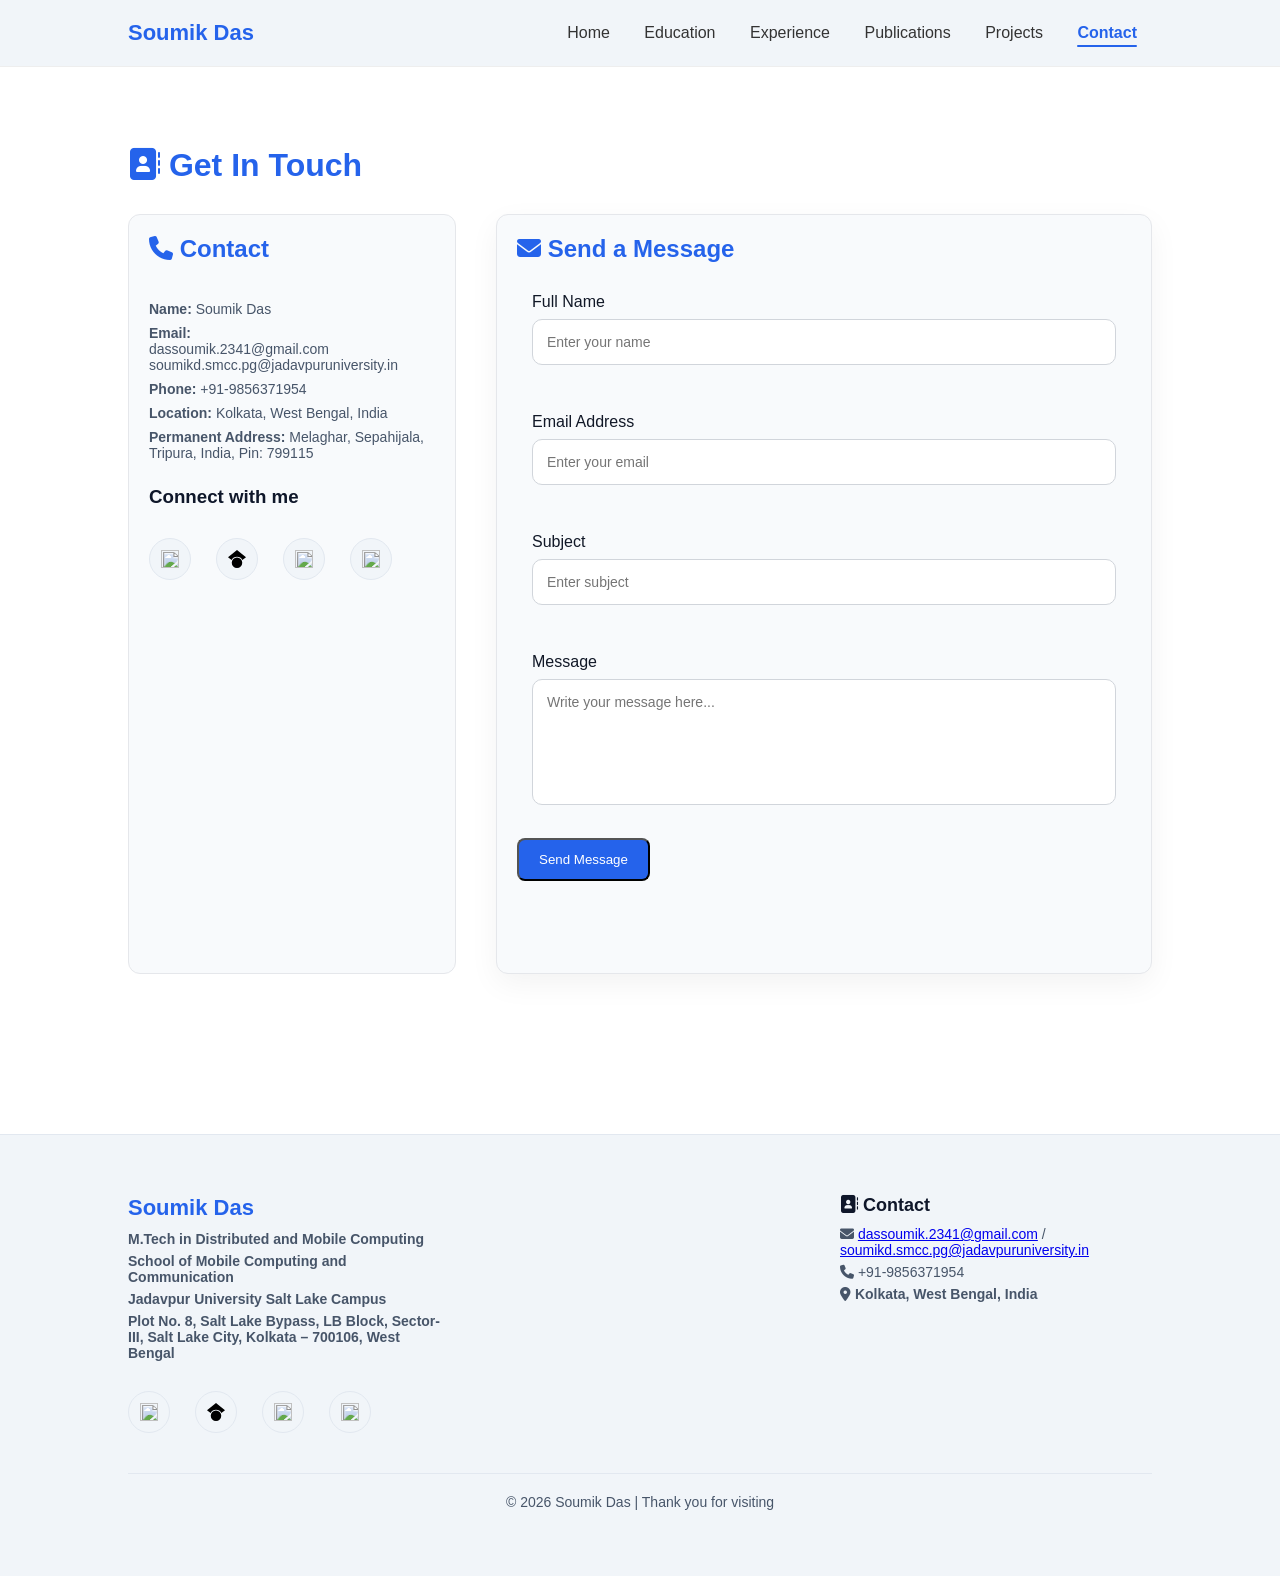
==== contact.html @ 0d0adabf "Update contact.html" ====
<!DOCTYPE html>
<html lang="en">

<head>
  <meta charset="UTF-8">

  <title>Contact | Soumik Das</title>

  <link rel="stylesheet" href="style.css">

  <link rel="stylesheet"
    href="https://cdnjs.cloudflare.com/ajax/libs/font-awesome/6.5.2/css/all.min.css">
    
</head>

<body>

<!-- NAVBAR -->
<nav>
  <div class="logo">Soumik Das</div>
  <div>
    <a href="index.html">Home</a>
    <a href="education.html">Education</a>
    <a href="experience.html">Experience</a>
    <a href="publications.html">Publications</a>
    <a href="projects.html">Projects</a>
    <a href="contact.html" class="active">Contact</a>
  </div>
</nav>

<!-- CONTACT SECTION -->
<section class="section">

  <h2 class="title"><i class="fa-solid fa-address-book"></i> Get In Touch</h2>

  <div class="contact-grid">

    <!-- LEFT SIDE -->
    <div class="contact-left">

      <h2><i class="fa-solid fa-phone"></i> Contact</h2>
      <br>

      <p><b>Name:</b> Soumik Das</p>

      <p>
        <b>Email:</b><br>
        dassoumik.2341@gmail.com<br>
        soumikd.smcc.pg@jadavpuruniversity.in
      </p>

      <p><b>Phone:</b> +91-9856371954</p>
      
      <p><b>Location:</b> Kolkata, West Bengal, India</p>
      <p><b>Permanent Address:</b> Melaghar, Sepahijala, Tripura, India, Pin: 799115</p>

      <h3>Connect with me</h3>

        <div class="social-icons">

            <a href="https://www.linkedin.com/in/soumik-das-1945b41ba" target="_blank">
              <img src="https://cdn.jsdelivr.net/gh/simple-icons/simple-icons/icons/linkedin.svg">
            </a>

            <a href="https://scholar.google.com/citations?user=dvn9dIUAAAAJ&hl=en" target="_blank">
              <img src="Images/googlescholar.svg">
            </a>

            <a href="https://orcid.org/0009-0008-9803-9275" target="_blank">
              <img src="https://cdn.jsdelivr.net/gh/simple-icons/simple-icons/icons/orcid.svg">
            </a>

            <a href="https://www.researchgate.net/profile/Soumik-Das-16?ev=prf_overview" target="_blank">
              <img src="https://cdn.jsdelivr.net/gh/simple-icons/simple-icons/icons/researchgate.svg">
            </a>

          </div>

    </div>

    <!-- RIGHT SIDE -->
    <div class="contact-right ">

      <div class="form-box">
        <h2><i class="fa-solid fa-envelope"></i> Send a Message</h2>
        <form class="contact-form"
              action="https://formsubmit.co/dassoumik.2341@gmail.com"
              method="POST">

          <!-- Hidden Settings -->
          <input type="hidden" name="_captcha" value="false">
          <input type="hidden" name="_template" value="table">
          <input type="hidden"
            name="_next"
            value="https://soumik1065.github.io/soumik-das-portfolio/thankyou.html">

          <div class="form-group">
            <label>Full Name</label>
            <input type="text"
                  name="name"
                  placeholder="Enter your name"
                  required>
          </div>

          <div class="form-group">
            <label>Email Address</label>
            <input type="email"
                  name="email"
                  placeholder="Enter your email"
                  required>
          </div>

          <div class="form-group">
            <label>Subject</label>
            <input type="text"
                  name="subject"
                  placeholder="Enter subject">
          </div>

          <div class="form-group">
            <label>Message</label>
            <textarea rows="6"
                      name="message"
                      placeholder="Write your message here..."
                      required></textarea>
          </div>

          <button type="submit" class="btn primary">
            Send Message
          </button>

        </form>
      </div>

    </div>

  </div>

</section>



<footer class="footer">

  <div class="footer-container">

    <!-- LEFT -->
    <div class="footer-left">
      <h3>Soumik Das</h3>
      <strong>
      <p>
        M.Tech in Distributed and Mobile Computing 
      </p>
      <p>School of Mobile Computing and Communication </p>
      <p>Jadavpur University Salt Lake Campus</p>
      <p>Plot No. 8, Salt Lake Bypass, LB Block, Sector-III, Salt Lake City, Kolkata – 700106, West Bengal</p>
      </strong>
      <div class="social-icons">

            <!-- LinkedIn -->
            <a href="https://www.linkedin.com/in/soumik-das-1945b41ba" target="_blank" title="LinkedIn">
                <img src="https://cdn.jsdelivr.net/gh/simple-icons/simple-icons/icons/linkedin.svg" width="18">
            </a>

            <!-- Google Scholar -->
            <a href="https://scholar.google.com/citations?user=dvn9dIUAAAAJ&hl=en" target="_blank" title="Google Scholar">
                <img src="Images/googlescholar.svg" width="18">
            </a>

            <!-- ORCID -->
            <a href="https://orcid.org/0009-0008-9803-9275" target="_blank" title="ORCID">
                <img src="https://cdn.jsdelivr.net/gh/simple-icons/simple-icons/icons/orcid.svg" width="18">
            </a>

            <!-- ResearchGate -->
            <a href="https://www.researchgate.net/profile/Soumik-Das-16?ev=prf_overview" target="_blank" title="ResearchGate">
                <img src="https://cdn.jsdelivr.net/gh/simple-icons/simple-icons/icons/researchgate.svg" width="18">
            </a>
        </div>
    </div>



    <!-- RIGHT -->
    <div class="footer-right">
       <h4><i class="fa-solid fa-address-book"></i> Contact</h4>
      <p>
        <b><i class="fa-solid fa-envelope"></i></b> <a href="mailto:dassoumik.2341@gmail.com">dassoumik.2341@gmail.com</a> / <a href="mailto:soumikd.smcc.pg@jadavpuruniversity.in">soumikd.smcc.pg@jadavpuruniversity.in</a>        
      </p>
      <p><b><i class="fa-solid fa-phone"></i></b> +91-9856371954</p>
      <p><b><i class="fa-solid fa-location-dot"></i> Kolkata, West Bengal, India</b></p>
    </div>

  </div>

  <div class="footer-bottom">
    <p>© 2026 Soumik Das | Thank you for visiting</p>
  </div>

</footer>


</body>
</html>
---- style.css ----
*{
  margin:0;
  padding:0;
  box-sizing:border-box;
  font-family:'Inter',sans-serif;
}

body{
  background:#ffffff;
  color:#111;
}

html{
  scroll-behavior:smooth;
}


/* NAVBAR */

nav{
  display:flex;
  justify-content:space-between;
  align-items:center;
  padding:20px 10%;
  background:#f1f5f9;
  border-bottom:1px solid #eee;
  position:sticky;
  top:0;
  z-index:1000;
}

.logo{
  font-size:22px;
  font-weight:700;
  color:#2563eb;
}

nav a{
  margin:0 15px;
  text-decoration:none;
  color:#333;
  font-weight:500;
  position:relative;
  padding-bottom:6px;
  transition:0.3s;
}

nav a:hover{
  color:#2563eb;
}


/* ACTIVE PAGE */

nav a.active{
  color:#2563eb;
  font-weight:600;
}

/* UNDERLINE EFFECT */

nav a.active::after{
  content:'';
  position:absolute;
  left:0;
  bottom:0;
  width:100%;
  height:2px;
  background:#2563eb;
  border-radius:5px;
}




/* HERO */

.hero{
  display:flex;
  align-items:center;
  justify-content:space-between;
  padding:50px 15%;
  gap:40px;
}

/* HERO IMAGE */

.hero-image img{
  width:350px;
  border-radius:22px;
  box-shadow:0 15px 40px rgba(0,0,0,0.15);
  transition:0.4s;
}

.hero-image img:hover{
  transform:scale(1.02);
}


/* HERO IMPROVEMENTS */

.hero-role{
  color:#2563eb;
  margin:10px 0 15px;
  font-size:28px;
}

.hero-description{
  max-width:650px;
  color:#475569;
  line-height:1.8;
  margin-bottom:25px;
  font-size:16px;
}

/* RESEARCH TAGS */

.hero-tags{
  display:flex;
  flex-wrap:wrap;
  gap:12px;
  margin:25px 0;
}

.hero-tags span{
  background:#eff6ff;
  color:#2563eb;
  padding:10px 16px;
  border-radius:30px;
  font-size:14px;
  font-weight:500;
  border:1px solid #bfdbfe;
  transition:0.3s;
}

.hero-tags span:hover{
  background:#2563eb;
  color:white;
  transform:translateY(-2px);
}







/* cards images consistency */

.about-card p{
  text-align:justify;
  line-height:1.5;
  color:#475569;
  font-size:16px;
}



.card img{
  margin-bottom:10px;
  margin-top: 10px;
}
.hero h1{
  font-size:50px;
  color:#111;
}

.hero h2{
  color:#2563eb;
  margin:10px 0;
}

.hero p{
  max-width:500px;
  color:#555;
  margin-bottom:20px;
}

.btn{
  padding:12px 20px;
  border-radius:8px;
  text-decoration:none;
  margin-right:10px;
  width: fit-content;
}

.btn-send{
    
  margin-left: 15px;
}

.primary{
  background:#2563eb;
  color:#fff;
}

.secondary{
  border:2px solid #2563eb;
  color:#2563eb;
}

/* SECTIONS */

.section{
  padding:80px 10%;
}

.title{
  font-size:32px;
  margin-bottom:30px;
  color:#2563eb;
}

/* CARDS */

.grid{
  display:grid;
  grid-template-columns:repeat(auto-fit,minmax(250px,1fr));
  gap:20px;
}

.card{
  margin-top: 30px;
  padding:20px;
  border:1px solid #eee;
  border-radius:12px;
  background:#fff;
  transition:0.3s;
  position:relative;
  z-index:1;
}

.card:hover{
  box-shadow:0 10px 30px rgba(0,0,0,0.08);
  transform:translateY(-5px);
  z-index:2; /* keeps hover above siblings but below navbar */
}

.card h2{
  color:#111;
  margin-bottom:8px;
}

.card h3{
  color:#2563eb;
  margin-bottom:10px;
}

.card p{
  margin-bottom:6px;
  color:#475569;
}

.card ul li{
  margin-bottom:5px;
}

.card a{
  display:inline-block;
  margin-top:6px;
  text-decoration:none;
  font-size:14px;
}

.card a:hover{
  text-decoration:underline;
}




/* RECENT UPDATE CARDS */

.update-card{
  display:flex;
  flex-direction:column;
  justify-content:space-between;
  gap:15px;
}

.update-top{
  display:flex;
  justify-content:space-between;
  align-items:center;
}

.update-date{
  font-size:13px;
  color:#94a3b8;
  font-weight:500;
}

.update-card h3{
  display:flex;
  align-items:center;
  gap:10px;
  color:#111827;
  font-size:20px;
}

.update-text{
  color:#475569;
  line-height:1.7;
  font-size:15px;
}

.update-meta{
  margin-top:5px;
}

.update-meta p{
  display:flex;
  align-items:center;
  gap:8px;
  margin-bottom:8px;
  color:#64748b;
  font-size:14px;
}

.update-link{
  display:inline-flex;
  align-items:center;
  gap:8px;
  width:fit-content;
  margin-top:10px;
  padding:10px 16px;
  border-radius:10px;
  background:#eff6ff;
  color:#2563eb;
  font-weight:600;
  text-decoration:none;
  transition:0.3s;
}

.update-link:hover{
  background:#2563eb;
  color:white;
}





/* COLLAPSIBLE EDUCATION DETAILS */

.edu-details{
  margin-top:15px;
}

.collapse-btn{
  width:100%;
  background:#f8fafc;
  border:1px solid #e2e8f0;
  border-radius:10px;
  padding:14px 18px;
  cursor:pointer;
  font-size:15px;
  font-weight:600;
  color:#2563eb;

  display:flex;
  justify-content:space-between;
  align-items:center;

  transition:0.3s;
}

.collapse-btn:hover{
  background:#eff6ff;
}

.collapse-content{
  display:none;
  margin-top:12px;
  padding:18px;
  border:1px solid #e2e8f0;
  border-radius:12px;
  background:#ffffff;
  line-height:1.8;
}

.collapse-content p{
  margin-bottom:12px;
  color:#475569;
}













/* RESEARCH METRICS */

.metrics-bar{
  display:grid;
  grid-template-columns:repeat(auto-fit,minmax(180px,1fr));
  gap:20px;
  margin-bottom:40px;
}

.metric-card{
  background:#ffffff;
  border:1px solid #e5e7eb;
  border-radius:14px;
  padding:30px 20px;
  text-align:center;
  transition:0.3s;
}

.metric-card:hover{
  transform:translateY(-5px);
  box-shadow:0 10px 30px rgba(0,0,0,0.08);
}

.metric-card h2{
  font-size:36px;
  color:#2563eb;
  margin-bottom:10px;
}

.metric-card p{
  color:#475569;
  font-size:15px;
  font-weight:500;
}


/* METRICS TITLE */

.metrics-title{
  font-size:28px;
  color:#2563eb;
  margin-bottom:25px;
  display:flex;
  align-items:center;
  gap:10px;
}

.metrics-title i{
  font-size:24px;
}








/* FOOTER */

.footer{
  background:#f1f5f9; /* soft academic grey-blue */
  border-top:1px solid #e2e8f0;
  padding:60px 10%;
  margin-top:80px;
}

.footer-container{
  display:grid;
  grid-template-columns:repeat(auto-fit,minmax(250px,1fr));
  gap:400px;
}

.footer h3{
  font-size:22px;
  color:#2563eb;
  margin-bottom:10px;
}

.footer h4{
  font-size:18px;
  margin-bottom:10px;
  color:#0f172a;
}

.footer p{
  color:#475569;
  margin-bottom:6px;
  font-size:14px;
}

/* SOCIAL ICONS */

.social-icons{
  display:flex;
  gap:15px;
  margin-top:30px;
}

.social-icons a{
  display:inline-flex;
  align-items:center;
  justify-content:center;
  width:42px;
  height:42px;
  border-radius:50%;
  background:#f1f5f9;
  margin-right:10px;
  transition:0.3s;
}

.social-icons a:hover{
  transform:translateY(-4px);
  background:#e2e8f0;
}

.social-icons img{
  width:18px;
  height:18px;
  filter: grayscale(20%);
}


/* BOTTOM BAR */

.footer-bottom{
  text-align:center;
  margin-top:40px;
  padding-top:20px;
  border-top:1px solid #e2e8f0;
  color:#64748b;
  font-size:13px;
}




/* =======================
   CONTACT PAGE LAYOUT (FULL HEIGHT FIXED)
======================= */

.contact-grid{
  display:grid;
  grid-template-columns:1fr 2fr;
  gap:40px;

  /* 🔥 FIX: full page coverage */
  width:100%;
  min-height:calc(100vh - 140px);
  align-items:stretch;
}

/* LEFT PANEL */
.contact-left{
  background:#f8fafc;
  padding:20px;
  border-radius:12px;
  border:1px solid #e5e7eb;
  height:100%;
}

.contact-left h2{
  color:#2563eb;
  margin-bottom:20px;
}

.contact-left h3{
  margin-top:25px;
  margin-bottom:10px;
  color:#0f172a;
}

.contact-left p{
  margin-bottom:8px;
  color:#475569;
  font-size:14px;
}

/* RIGHT PANEL */
.contact-right{
  height:100%;
  display:flex;
  flex-direction:column;
}

.contact-right h2{
  color:#2563eb;
  margin-bottom:15px;
}

/* FORM BOX */
.form-box{
  background: #f8fafc;
  border:1px solid #e5e7eb;
  border-radius:12px;
  overflow:hidden;
  box-shadow:0 10px 30px rgba(0,0,0,0.05);
  padding: 20px;
  /* 🔥 FIX: full height alignment */
  flex:1;
  min-height:650px;
}

.form-box iframe{
  width:100%;
  height:100%;
  border:none;
}

/* =======================
   SOCIAL ICONS (GLOBAL FIX)
======================= */

.social-icons{
  display:flex;
  gap:15px;
  margin-top:30px;
  flex-wrap:wrap;
}

.social-icons a{
  display:inline-flex;
  align-items:center;
  justify-content:center;
  width:42px;
  height:42px;
  border-radius:50%;
  background:#f1f5f9;
  transition:0.3s;
  border:1px solid #e2e8f0;
}

.social-icons a:hover{
  transform:translateY(-4px);
  background:#e2e8f0;
}

.social-icons img{
  width:18px;
  height:18px;
  filter: grayscale(20%);
}

/* =======================
   RESPONSIVE
======================= */

@media(max-width:900px){

  .contact-grid{
    grid-template-columns:1fr;
  }

  .form-box{
    min-height:500px;
  }
}








ol li{
  margin-bottom:15px;
}

ol li b{
  color:#111;
}

ol li i{
  color:#0f172a;
}













/* CONTACT FORM */

.contact-form{
  display:flex;
  flex-direction:column;
  gap:18px;
}

.form-group{
  display:flex;
  flex-direction:column;
  padding: 15px;
}

.form-group label{
  margin-bottom:8px;
  font-weight:500;
  color:#111827;
}

.form-group input,
.form-group textarea{
  padding:14px;
  border:1px solid #d1d5db;
  border-radius:10px;
  font-size:14px;
  outline:none;
  transition:0.3s;
  background:#fff;
}

.form-group input:focus,
.form-group textarea:focus{
  border-color:#2563eb;
  box-shadow:0 0 0 3px rgba(37,99,235,0.1);
}

textarea{
  resize:none;
}



/* THANK YOU PAGE */

.thankyou-section{
  min-height:80vh;
  display:flex;
  align-items:center;
  justify-content:center;
}

.thankyou-card{
  background:#ffffff;
  border:1px solid #e5e7eb;
  border-radius:18px;
  padding:60px 40px;
  text-align:center;
  max-width:600px;
  width:100%;
  box-shadow:0 10px 30px rgba(0,0,0,0.06);
}

.thankyou-card i{
  font-size:70px;
  color:#2563eb;
  margin-bottom:20px;
}

.thankyou-card h1{
  font-size:36px;
  margin-bottom:15px;
  color:#111827;
}

.thankyou-card p{
  color:#475569;
  line-height:1.8;
  margin-bottom:30px;
}









/* PUBLICATION STATUS BADGES */

.status{
  display:inline-block;
  margin-top:8px;
  padding:5px 12px;
  border-radius:20px;
  font-size:12px;
  font-weight:600;
  letter-spacing:0.3px;
}



/* Published */
.status-published{
  background:#dcfce7;
  color:#166534;
  border:1px solid #86efac;
}

/* Accepted */
.status-accepted{
  background:#dbeafe;
  color:#1d4ed8;
  border:1px solid #93c5fd;
}

/* Under Review */
.status-review{
  background:#fef3c7;
  color:#b45309;
  border:1px solid #fcd34d;
}

/* Rejected / Optional */
.status-rejected{
  background:#fee2e2;
  color:#b91c1c;
  border:1px solid #fca5a5;
}
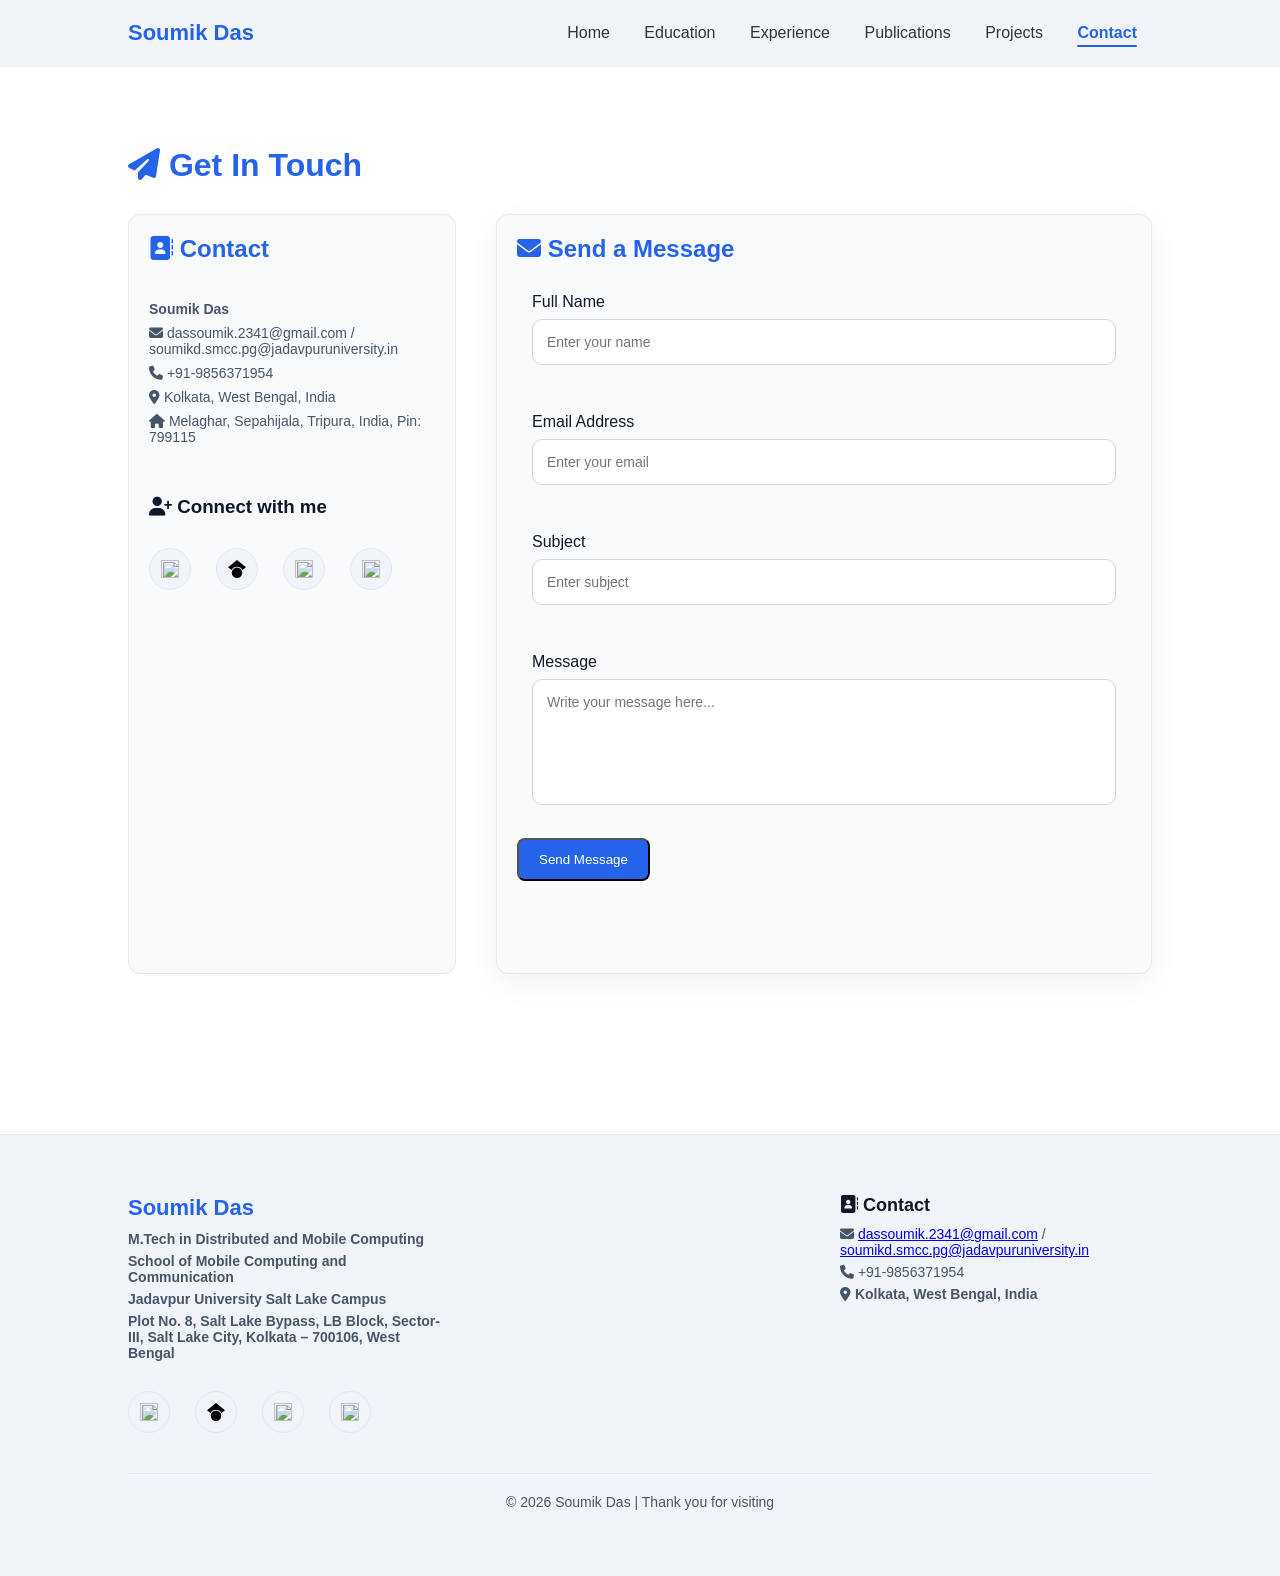
==== commit 0cef1059: "Update contact.html" ====
--- a/contact.html
+++ b/contact.html
@@ -31,30 +31,27 @@
 <!-- CONTACT SECTION -->
 <section class="section">
 
-  <h2 class="title"><i class="fa-solid fa-address-book"></i> Get In Touch</h2>
+  <h2 class="title"><i class="fa-solid fa-paper-plane"></i> Get In Touch</h2>
 
   <div class="contact-grid">
-
     <!-- LEFT SIDE -->
     <div class="contact-left">
 
-      <h2><i class="fa-solid fa-phone"></i> Contact</h2>
+      <h2><i class="fa-solid fa-address-book"></i> Contact</h2>
       <br>
 
-      <p><b>Name:</b> Soumik Das</p>
+      <p><b>Soumik Das</b> </p>
 
       <p>
-        <b>Email:</b><br>
-        dassoumik.2341@gmail.com<br>
-        soumikd.smcc.pg@jadavpuruniversity.in
+        <b><i class="fa-solid fa-envelope"></i></b> dassoumik.2341@gmail.com / soumikd.smcc.pg@jadavpuruniversity.in
       </p>
 
-      <p><b>Phone:</b> +91-9856371954</p>
+      <p><b><i class="fa-solid fa-phone"></i></b> +91-9856371954</p>
       
-      <p><b>Location:</b> Kolkata, West Bengal, India</p>
-      <p><b>Permanent Address:</b> Melaghar, Sepahijala, Tripura, India, Pin: 799115</p>
-
-      <h3>Connect with me</h3>
+      <p><b><i class="fa-solid fa-location-dot"></i></b> Kolkata, West Bengal, India</p>
+      <p><b><i class="fa-solid fa-house"></i></b> Melaghar, Sepahijala, Tripura, India, Pin: 799115</p>
+        <br>
+      <h3><i class="fa-solid fa-user-plus"></i> Connect with me</h3>
 
         <div class="social-icons">
 
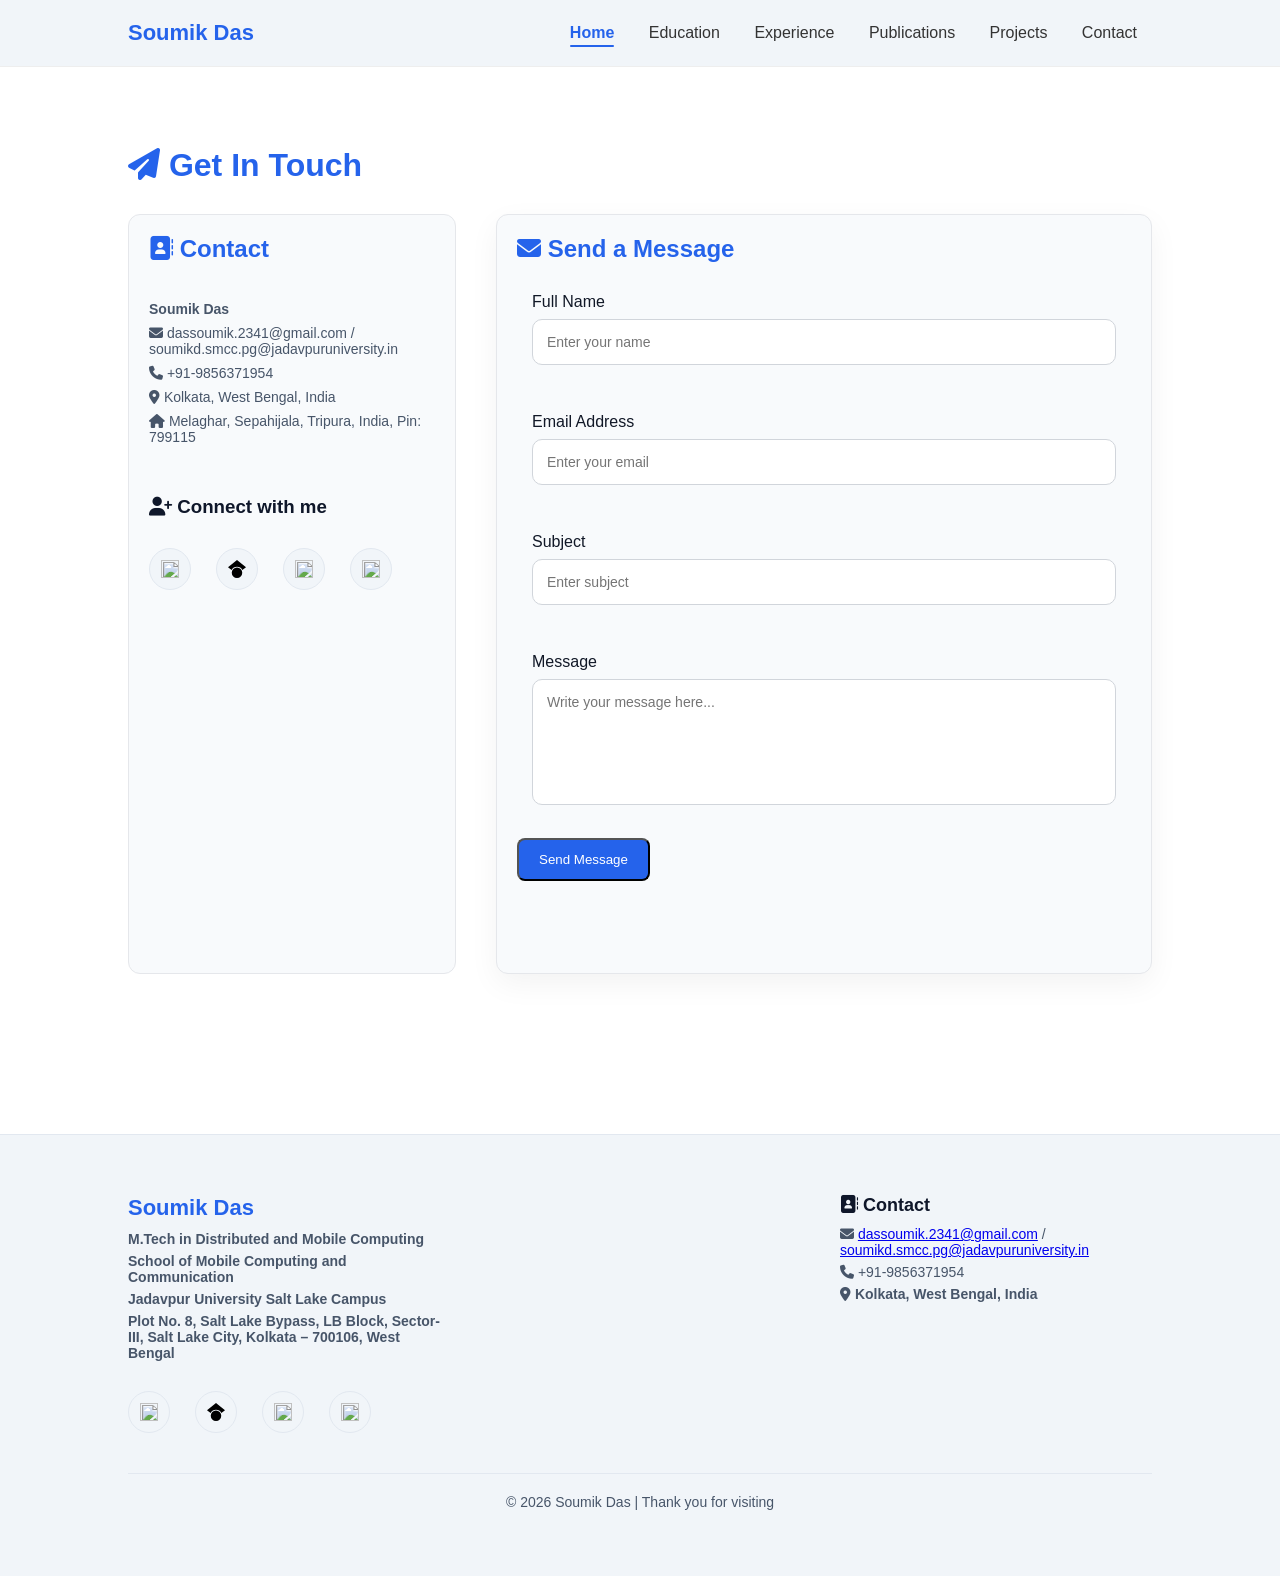
==== commit 4d8f9333: "Update contact.html" ====
--- a/contact.html
+++ b/contact.html
@@ -18,15 +18,25 @@
 <!-- NAVBAR -->
 <nav>
   <div class="logo">Soumik Das</div>
-  <div>
-    <a href="index.html">Home</a>
+
+  <!-- Hamburger -->
+  <div class="hamburger" id="hamburger">
+    <span></span>
+    <span></span>
+    <span></span>
+  </div>
+
+  <!-- Nav Links -->
+  <div class="nav-links" id="navLinks">
+    <a href="index.html" class="active">Home</a>
     <a href="education.html">Education</a>
     <a href="experience.html">Experience</a>
     <a href="publications.html">Publications</a>
     <a href="projects.html">Projects</a>
-    <a href="contact.html" class="active">Contact</a>
+    <a href="contact.html">Contact</a>
   </div>
 </nav>
+
 
 <!-- CONTACT SECTION -->
 <section class="section">
@@ -75,16 +85,148 @@
 
     </div>
 
-    <!-- RIGHT SIDE -->
+<!-- 
+    <form class="contact-form"
+      action="https://formsubmit.co/dassoumik.2341@gmail.com"
+      method="POST">
+
+
+  <input type="hidden" name="_captcha" value="false">
+  <input type="hidden" name="_template" value="table">
+  <input type="hidden" name="_subject" value="New Portfolio Contact Message">
+
+
+  <input type="text" name="_honey" style="display:none">
+
+  <input type="hidden"
+         name="_next"
+         value="https://soumik1065.github.io/soumik-das-portfolio/thankyou.html">
+
+  <div class="form-group">
+    <label>Full Name</label>
+    <input type="text"
+           name="name"
+           placeholder="Enter your name"
+           required>
+  </div>
+
+  <div class="form-group">
+    <label>Email Address</label>
+    <input type="email"
+           name="email"
+           placeholder="Enter your email"
+           required>
+  </div>
+
+  <div class="form-group">
+    <label>Subject</label>
+    <input type="text"
+           name="subject"
+           placeholder="Enter subject">
+  </div>
+
+  <div class="form-group">
+    <label>Message</label>
+    <textarea rows="6"
+              name="message"
+              placeholder="Write your message here..."
+              required></textarea>
+  </div>
+
+  <button type="submit" class="btn primary">
+    Send Message
+  </button>
+
+</form> -->
+
+
+
+
+
+
+
+
+
+
+
+
+
+
     <div class="contact-right ">
 
       <div class="form-box">
         <h2><i class="fa-solid fa-envelope"></i> Send a Message</h2>
         <form class="contact-form"
+              action="https://api.web3forms.com/submit"
+              method="POST">
+
+          <!-- Web3Forms Access Key -->
+          <input type="hidden"
+                name="access_key"
+                value="6dc09883-c97b-473c-a98e-987ed4af7061">
+
+          <!-- Email Subject -->
+          <input type="hidden"
+                name="subject"
+                value="New Portfolio Contact Message">
+
+          <!-- Redirect -->
+          <input type="hidden"
+                name="redirect"
+                value="https://soumik1065.github.io/soumik-das-portfolio/thankyou.html">
+
+          <!-- Honeypot Spam Protection -->
+          <input type="checkbox"
+                name="botcheck"
+                style="display: none;">
+
+          <div class="form-group">
+            <label>Full Name</label>
+            <input type="text"
+                  name="name"
+                  placeholder="Enter your name"
+                  required>
+          </div>
+
+          <div class="form-group">
+            <label>Email Address</label>
+            <input type="email"
+                  name="email"
+                  placeholder="Enter your email"
+                  required>
+          </div>
+
+          <div class="form-group">
+            <label>Subject</label>
+            <input type="text"
+                  name="user_subject"
+                  placeholder="Enter subject">
+          </div>
+
+          <div class="form-group">
+            <label>Message</label>
+            <textarea rows="6"
+                      name="message"
+                      placeholder="Write your message here..."
+                      required></textarea>
+          </div>
+
+          <button type="submit" class="btn primary">
+            Send Message
+          </button>
+
+        </form>
+
+
+
+
+
+
+
+        <!-- <form class="contact-form"
               action="https://formsubmit.co/dassoumik.2341@gmail.com"
               method="POST">
 
-          <!-- Hidden Settings -->
           <input type="hidden" name="_captcha" value="false">
           <input type="hidden" name="_template" value="table">
           <input type="hidden"
@@ -126,7 +268,7 @@
             Send Message
           </button>
 
-        </form>
+        </form> -->
       </div>
 
     </div>
@@ -196,6 +338,6 @@
 
 </footer>
 
-
+<script src="script.js"></script>
 </body>
 </html>
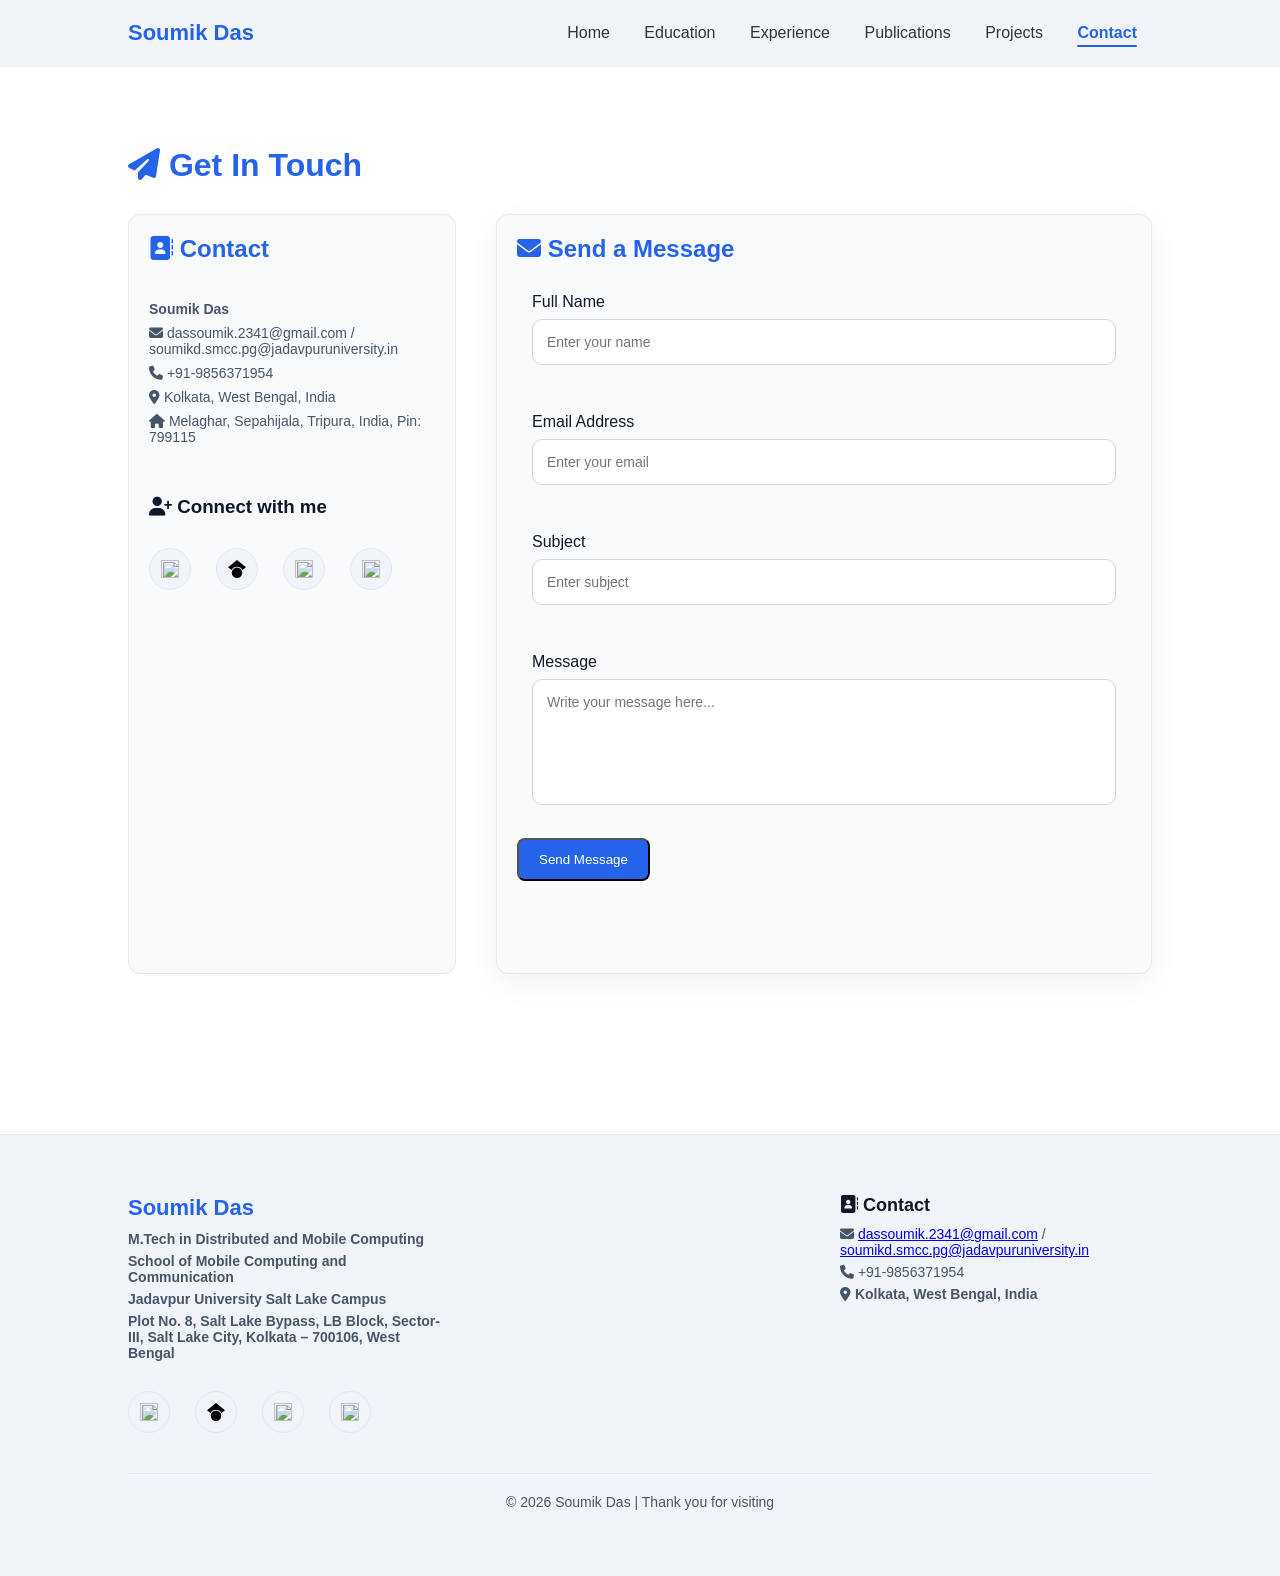
==== commit bb7099cc: "Update contact.html" ====
--- a/contact.html
+++ b/contact.html
@@ -28,12 +28,12 @@
 
   <!-- Nav Links -->
   <div class="nav-links" id="navLinks">
-    <a href="index.html" class="active">Home</a>
+    <a href="index.html">Home</a>
     <a href="education.html">Education</a>
     <a href="experience.html">Experience</a>
     <a href="publications.html">Publications</a>
     <a href="projects.html">Projects</a>
-    <a href="contact.html">Contact</a>
+    <a href="contact.html" class="active">Contact</a>
   </div>
 </nav>
 
--- a/style.css
+++ b/style.css
@@ -184,6 +184,7 @@
   width: fit-content;
 }
 
+
 .btn-send{
     
   margin-left: 15px;
@@ -266,76 +267,6 @@
   text-decoration:underline;
 }
 
-
-
-
-/* RECENT UPDATE CARDS */
-
-.update-card{
-  display:flex;
-  flex-direction:column;
-  justify-content:space-between;
-  gap:15px;
-}
-
-.update-top{
-  display:flex;
-  justify-content:space-between;
-  align-items:center;
-}
-
-.update-date{
-  font-size:13px;
-  color:#94a3b8;
-  font-weight:500;
-}
-
-.update-card h3{
-  display:flex;
-  align-items:center;
-  gap:10px;
-  color:#111827;
-  font-size:20px;
-}
-
-.update-text{
-  color:#475569;
-  line-height:1.7;
-  font-size:15px;
-}
-
-.update-meta{
-  margin-top:5px;
-}
-
-.update-meta p{
-  display:flex;
-  align-items:center;
-  gap:8px;
-  margin-bottom:8px;
-  color:#64748b;
-  font-size:14px;
-}
-
-.update-link{
-  display:inline-flex;
-  align-items:center;
-  gap:8px;
-  width:fit-content;
-  margin-top:10px;
-  padding:10px 16px;
-  border-radius:10px;
-  background:#eff6ff;
-  color:#2563eb;
-  font-weight:600;
-  text-decoration:none;
-  transition:0.3s;
-}
-
-.update-link:hover{
-  background:#2563eb;
-  color:white;
-}
 
 
 
@@ -639,21 +570,6 @@
   filter: grayscale(20%);
 }
 
-/* =======================
-   RESPONSIVE
-======================= */
-
-@media(max-width:900px){
-
-  .contact-grid{
-    grid-template-columns:1fr;
-  }
-
-  .form-box{
-    min-height:500px;
-  }
-}
-
 
 
 
@@ -773,7 +689,6 @@
 
 
 
-
 /* PUBLICATION STATUS BADGES */
 
 .status{
@@ -815,3 +730,305 @@
   color:#b91c1c;
   border:1px solid #fca5a5;
 }
+
+
+
+
+
+
+
+
+
+/* RECENT UPDATE CARDS */
+
+.update-card{
+  display:flex;
+  flex-direction:column;
+  justify-content:space-between;
+  gap:15px;
+}
+
+.update-top{
+  display:flex;
+  justify-content:space-between;
+  align-items:center;
+}
+
+.update-date{
+  font-size:13px;
+  color:#94a3b8;
+  font-weight:500;
+}
+
+.update-card h3{
+  display:flex;
+  align-items:center;
+  gap:10px;
+  color:#111827;
+  font-size:20px;
+}
+
+.update-text{
+  color:#475569;
+  line-height:1.7;
+  font-size:15px;
+}
+
+.update-meta{
+  margin-top:5px;
+}
+
+.update-meta p{
+  display:flex;
+  align-items:center;
+  gap:8px;
+  margin-bottom:8px;
+  color:#64748b;
+  font-size:14px;
+}
+
+.update-link{
+  display:inline-flex;
+  align-items:center;
+  gap:8px;
+  width:fit-content;
+  margin-top:10px;
+  padding:10px 16px;
+  border-radius:10px;
+  background:#eff6ff;
+  color:#2563eb;
+  font-weight:600;
+  text-decoration:none;
+  transition:0.3s;
+}
+
+.update-link:hover{
+  background:#2563eb;
+  color:white;
+}
+
+
+
+
+
+
+
+
+
+
+
+
+
+
+
+
+
+
+
+/* =========================================
+   RESPONSIVE NAVBAR + HAMBURGER
+========================================= */
+
+.hamburger{
+  display:none;
+  flex-direction:column;
+  cursor:pointer;
+  gap:5px;
+  z-index:2000;
+}
+
+.hamburger span{
+  width:28px;
+  height:3px;
+  background:#111;
+  border-radius:10px;
+  transition:0.3s;
+}
+
+/* ANIMATION */
+
+.hamburger.active span:nth-child(1){
+  transform:rotate(45deg) translate(5px, 6px);
+}
+
+.hamburger.active span:nth-child(2){
+  opacity:0;
+}
+
+.hamburger.active span:nth-child(3){
+  transform:rotate(-45deg) translate(5px, -6px);
+}
+
+
+
+/* =========================================
+   MOBILE VIEW
+========================================= */
+
+@media(max-width: 992px){
+
+  nav{
+    padding:18px 6%;
+  }
+
+  .hamburger{
+    display:flex;
+  }
+
+  .nav-links{
+    position:absolute;
+    top:100%;
+    left:0;
+    width:100%;
+    background:#ffffff;
+
+    display:flex;
+    flex-direction:column;
+    align-items:center;
+    gap:25px;
+
+    padding:30px 0;
+
+    border-top:1px solid #e5e7eb;
+    box-shadow:0 10px 30px rgba(0,0,0,0.08);
+
+    opacity:0;
+    visibility:hidden;
+    transform:translateY(-15px);
+
+    transition:0.3s;
+  }
+
+  .nav-links.active{
+    opacity:1;
+    visibility:visible;
+    transform:translateY(0);
+  }
+
+  .nav-links a{
+    margin:0;
+    font-size:16px;
+  }
+
+
+
+  /* HERO SECTION */
+
+  .hero{
+    flex-direction:column;
+    text-align:center;
+    padding:50px 8%;
+  }
+
+  .hero-image img{
+    width:280px;
+  }
+
+  .hero h1{
+    font-size:38px;
+  }
+
+  .hero-role{
+    font-size:22px;
+  }
+
+  .hero-description{
+    max-width:100%;
+  }
+
+  .hero-tags{
+    justify-content:center;
+  }
+
+  .social-icons{
+    justify-content:center;
+  }
+
+
+
+  /* SECTION */
+
+  .section{
+    padding:60px 8%;
+  }
+
+  .title{
+    font-size:28px;
+  }
+
+
+
+  /* CONTACT PAGE */
+
+  .contact-grid{
+    grid-template-columns:1fr;
+  }
+
+  .form-box{
+    min-height:500px;
+  }
+
+
+
+  /* FOOTER */
+
+  .footer{
+    padding:50px 8%;
+  }
+
+  .footer-container{
+    gap:50px;
+  }
+
+
+
+  .grid{
+  display: flex;
+  flex-direction: column;
+  grid-template-columns:repeat(auto-fit,minmax(250px,1fr));
+  gap:20px;
+}
+
+}
+
+
+
+/* =========================================
+   SMALL MOBILE DEVICES
+========================================= */
+
+@media(max-width: 576px){
+
+  .hero-image img{
+    width:220px;
+  }
+
+  .hero h1{
+    font-size:32px;
+  }
+
+  .hero-role{
+    font-size:18px;
+  }
+
+  .btn{
+    display:block;
+    width:100%;
+    margin-bottom:12px;
+    text-align:center;
+  }
+
+  .hero-tags span{
+    font-size:12px;
+    padding:8px 14px;
+  }
+
+  .card{
+    padding:18px;
+  }
+
+  .title{
+    font-size:24px;
+  }
+
+}
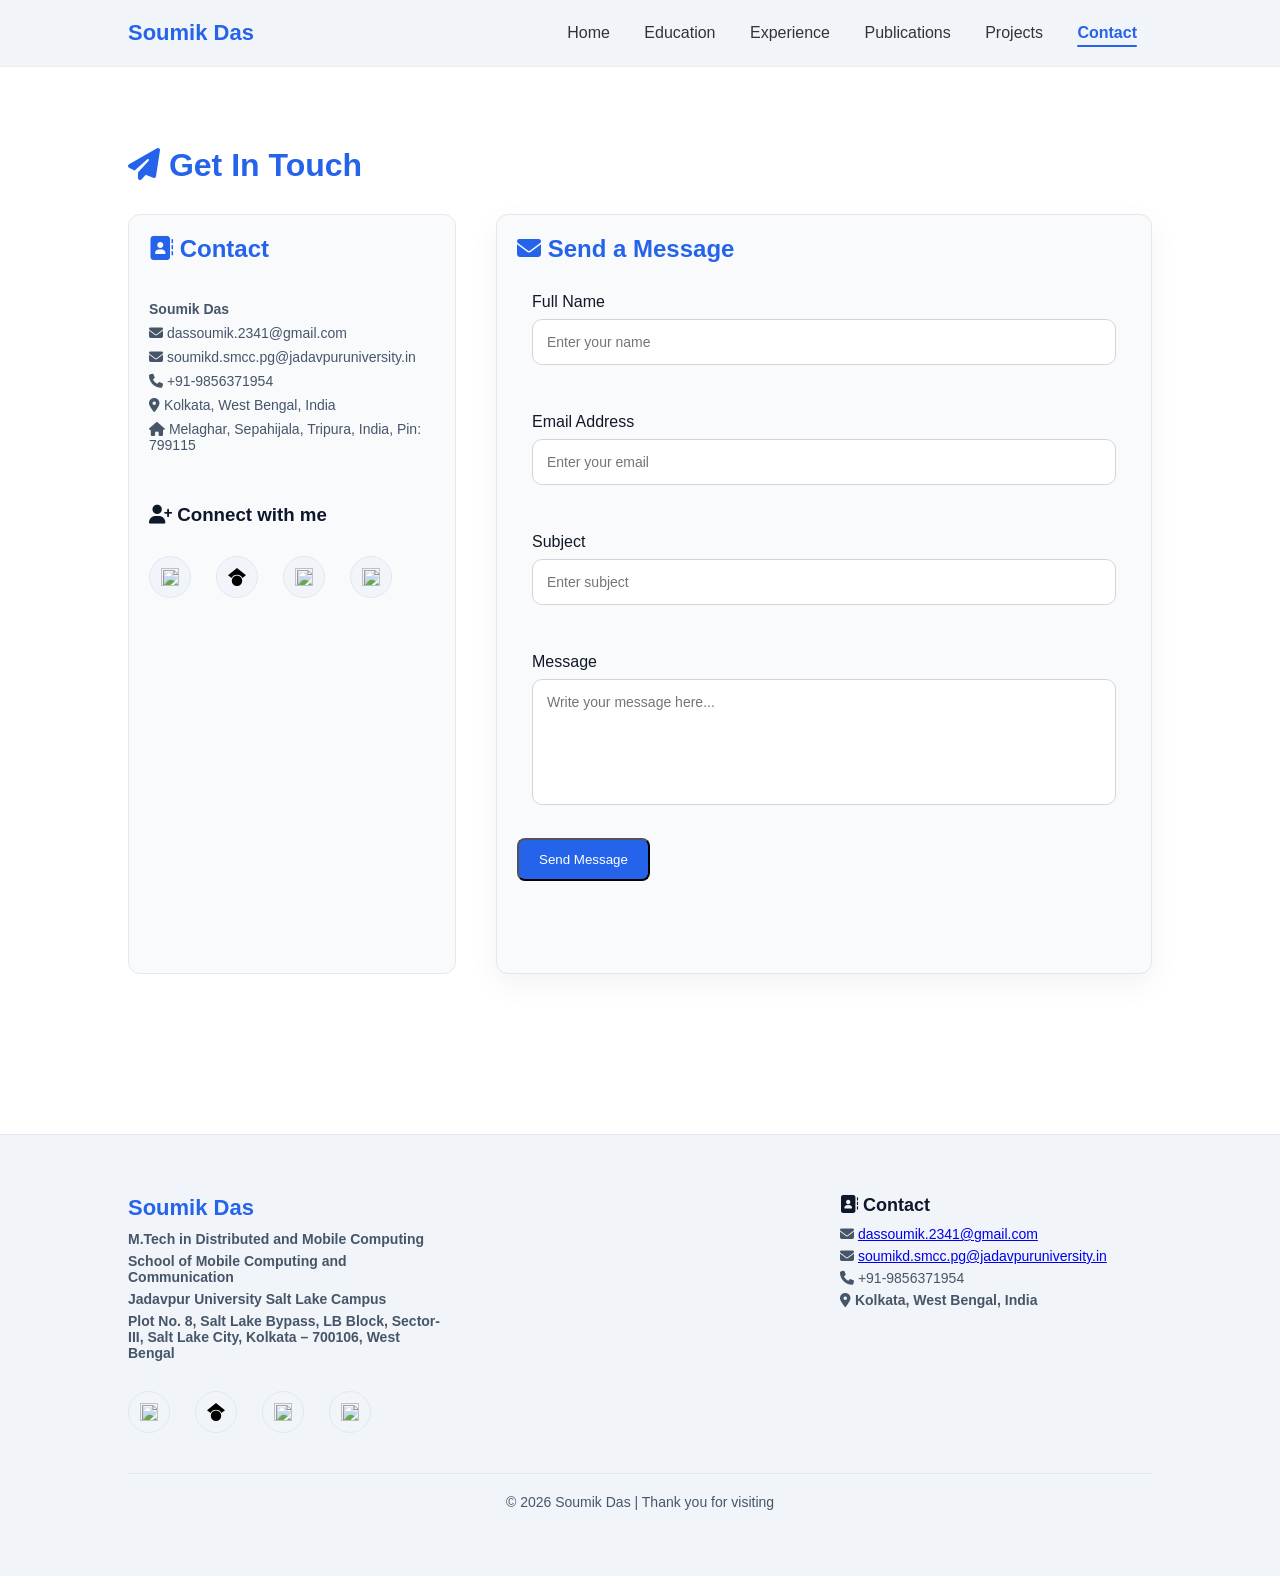
==== commit 74acd168: "Update contact.html" ====
--- a/contact.html
+++ b/contact.html
@@ -28,7 +28,7 @@
 
   <!-- Nav Links -->
   <div class="nav-links" id="navLinks">
-    <a href="index.html">Home</a>
+    <a href="index.html" >Home</a>
     <a href="education.html">Education</a>
     <a href="experience.html">Experience</a>
     <a href="publications.html">Publications</a>
@@ -53,7 +53,10 @@
       <p><b>Soumik Das</b> </p>
 
       <p>
-        <b><i class="fa-solid fa-envelope"></i></b> dassoumik.2341@gmail.com / soumikd.smcc.pg@jadavpuruniversity.in
+        <b><i class="fa-solid fa-envelope"></i></b> dassoumik.2341@gmail.com
+      </p>
+      <p>
+        <b><i class="fa-solid fa-envelope"></i></b> soumikd.smcc.pg@jadavpuruniversity.in
       </p>
 
       <p><b><i class="fa-solid fa-phone"></i></b> +91-9856371954</p>
@@ -324,7 +327,10 @@
     <div class="footer-right">
        <h4><i class="fa-solid fa-address-book"></i> Contact</h4>
       <p>
-        <b><i class="fa-solid fa-envelope"></i></b> <a href="mailto:dassoumik.2341@gmail.com">dassoumik.2341@gmail.com</a> / <a href="mailto:soumikd.smcc.pg@jadavpuruniversity.in">soumikd.smcc.pg@jadavpuruniversity.in</a>        
+        <b><i class="fa-solid fa-envelope"></i></b> <a href="mailto:dassoumik.2341@gmail.com">dassoumik.2341@gmail.com</a>         
+      </p>
+      <p>
+        <b><i class="fa-solid fa-envelope"></i></b> <a href="mailto:soumikd.smcc.pg@jadavpuruniversity.in">soumikd.smcc.pg@jadavpuruniversity.in</a>        
       </p>
       <p><b><i class="fa-solid fa-phone"></i></b> +91-9856371954</p>
       <p><b><i class="fa-solid fa-location-dot"></i> Kolkata, West Bengal, India</b></p>
--- a/style.css
+++ b/style.css
@@ -229,6 +229,7 @@
   transition:0.3s;
   position:relative;
   z-index:1;
+  width: auto;
 }
 
 .card:hover{
@@ -865,7 +866,7 @@
    MOBILE VIEW
 ========================================= */
 
-@media(max-width: 992px){
+/* @media(max-width: 1100px){
 
   nav{
     padding:18px 6%;
@@ -914,7 +915,7 @@
 
   /* HERO SECTION */
 
-  .hero{
+  /* .hero{
     flex-direction:column;
     text-align:center;
     padding:50px 8%;
@@ -942,42 +943,42 @@
 
   .social-icons{
     justify-content:center;
-  }
+  } */
 
 
 
   /* SECTION */
 
-  .section{
+  /* .section{
     padding:60px 8%;
   }
 
   .title{
     font-size:28px;
-  }
+  } */
 
 
 
   /* CONTACT PAGE */
 
-  .contact-grid{
+  /* .contact-grid{
     grid-template-columns:1fr;
   }
 
   .form-box{
     min-height:500px;
-  }
+  } */
 
 
 
   /* FOOTER */
 
-  .footer{
+  /* .footer{
     padding:50px 8%;
   }
 
   .footer-container{
-    gap:50px;
+    gap:200px;
   }
 
 
@@ -987,9 +988,9 @@
   flex-direction: column;
   grid-template-columns:repeat(auto-fit,minmax(250px,1fr));
   gap:20px;
-}
-
-}
+ } */
+
+/* } */
 
 
 
@@ -997,7 +998,7 @@
    SMALL MOBILE DEVICES
 ========================================= */
 
-@media(max-width: 576px){
+/* @media(max-width: 576px){
 
   .hero-image img{
     width:220px;
@@ -1031,4 +1032,236 @@
     font-size:24px;
   }
 
-}
+} */
+ 
+
+
+
+
+
+
+
+
+
+
+
+
+
+/* =========================================
+   MOBILE VIEW
+========================================= */
+
+@media(max-width: 1100px){
+
+  /* NAVBAR */
+
+  nav{
+    padding:18px 6%;
+  }
+
+  .hamburger{
+    display:flex;
+  }
+
+  .nav-links{
+    position:absolute;
+    top:100%;
+    left:0;
+    width:100%;
+    background:#ffffff;
+
+    display:flex;
+    flex-direction:column;
+    align-items:center;
+    gap:25px;
+
+    padding:30px 0;
+
+    border-top:1px solid #e5e7eb;
+    box-shadow:0 10px 30px rgba(0,0,0,0.08);
+
+    opacity:0;
+    visibility:hidden;
+    transform:translateY(-15px);
+
+    transition:0.3s;
+  }
+
+  .nav-links.active{
+    opacity:1;
+    visibility:visible;
+    transform:translateY(0);
+    background-color:#f1f5f9;
+  }
+
+  .nav-links a{
+    margin:0;
+    font-size:25px;
+  }
+
+  .logo{
+    font-size:40px;
+  }
+
+
+
+  /* HERO SECTION */
+
+  .hero{
+    flex-direction:column;
+    text-align:center;
+    padding:50px 8%;
+  }
+
+  .hero-image img{
+    width: 500px;
+    max-width:100%;
+  }
+
+  .hero h1{
+    font-size:50px;
+  }
+
+  .hero-role{
+    font-size:30px;
+  }
+
+  .hero-description{
+    max-width:100%;
+    font-size:18px;
+    line-height:1.7;
+  }
+
+  .hero p{
+    max-width:100%;
+    margin-bottom:20px;
+  }
+
+  .hero-tags{
+    justify-content:center;
+    gap:10px;
+  }
+
+  .hero-tags span{
+    font-size:16px;
+    padding:8px 14px;
+  }
+
+
+  body h3,a{
+    font-size: 20px;
+  }
+
+ .card p, .section p{
+  font-size: 20px;
+ }
+
+
+
+  /* SOCIAL ICONS */
+
+  .social-icons{
+    justify-content:center;
+    gap:18px;
+    flex-wrap:wrap;
+  }
+
+  .social-icons a{
+    width:58px;
+    height:58px;
+  }
+
+  .social-icons img{
+    width:28px;
+    height:28px;
+  }
+
+
+
+  /* BUTTONS */
+
+  .btn{
+    margin-bottom:12px;
+    text-align:center;
+  }
+
+
+
+  /* SECTIONS */
+
+  .section{
+    padding:60px 8%;
+  }
+
+  .title{
+    font-size:28px;
+  }
+
+
+
+  /* GRID */
+
+  .grid{
+    display:flex;
+    flex-direction:column;
+    gap:20px;
+  }
+
+
+  .card img{
+    width: 100%;
+  }
+
+
+
+  /* CONTACT PAGE */
+
+  .contact-grid{
+    /* grid-template-columns:1fr; */
+    min-height: fit-content;
+    display: flex;
+    flex-direction: column;
+    gap:30px;
+  }
+
+  .form-box{
+    min-height:500px;
+  }
+
+
+
+  /* FOOTER */
+
+  .footer{
+    padding:50px 8%;
+  }
+
+  .footer-container{
+    grid-template-columns:1fr;
+    gap:30px;
+  }
+
+  .footer h3{
+    font-size:24px;
+  }
+
+  .footer h4{
+    font-size:20px;
+  }
+
+  .footer p{
+    font-size:18px;
+    line-height:1.7;
+  }
+
+
+  .footer-bottom{
+    margin-top:30px;
+    text-align:center;
+  }
+
+  .contact-left{
+    height: max-content;
+  }
+
+}
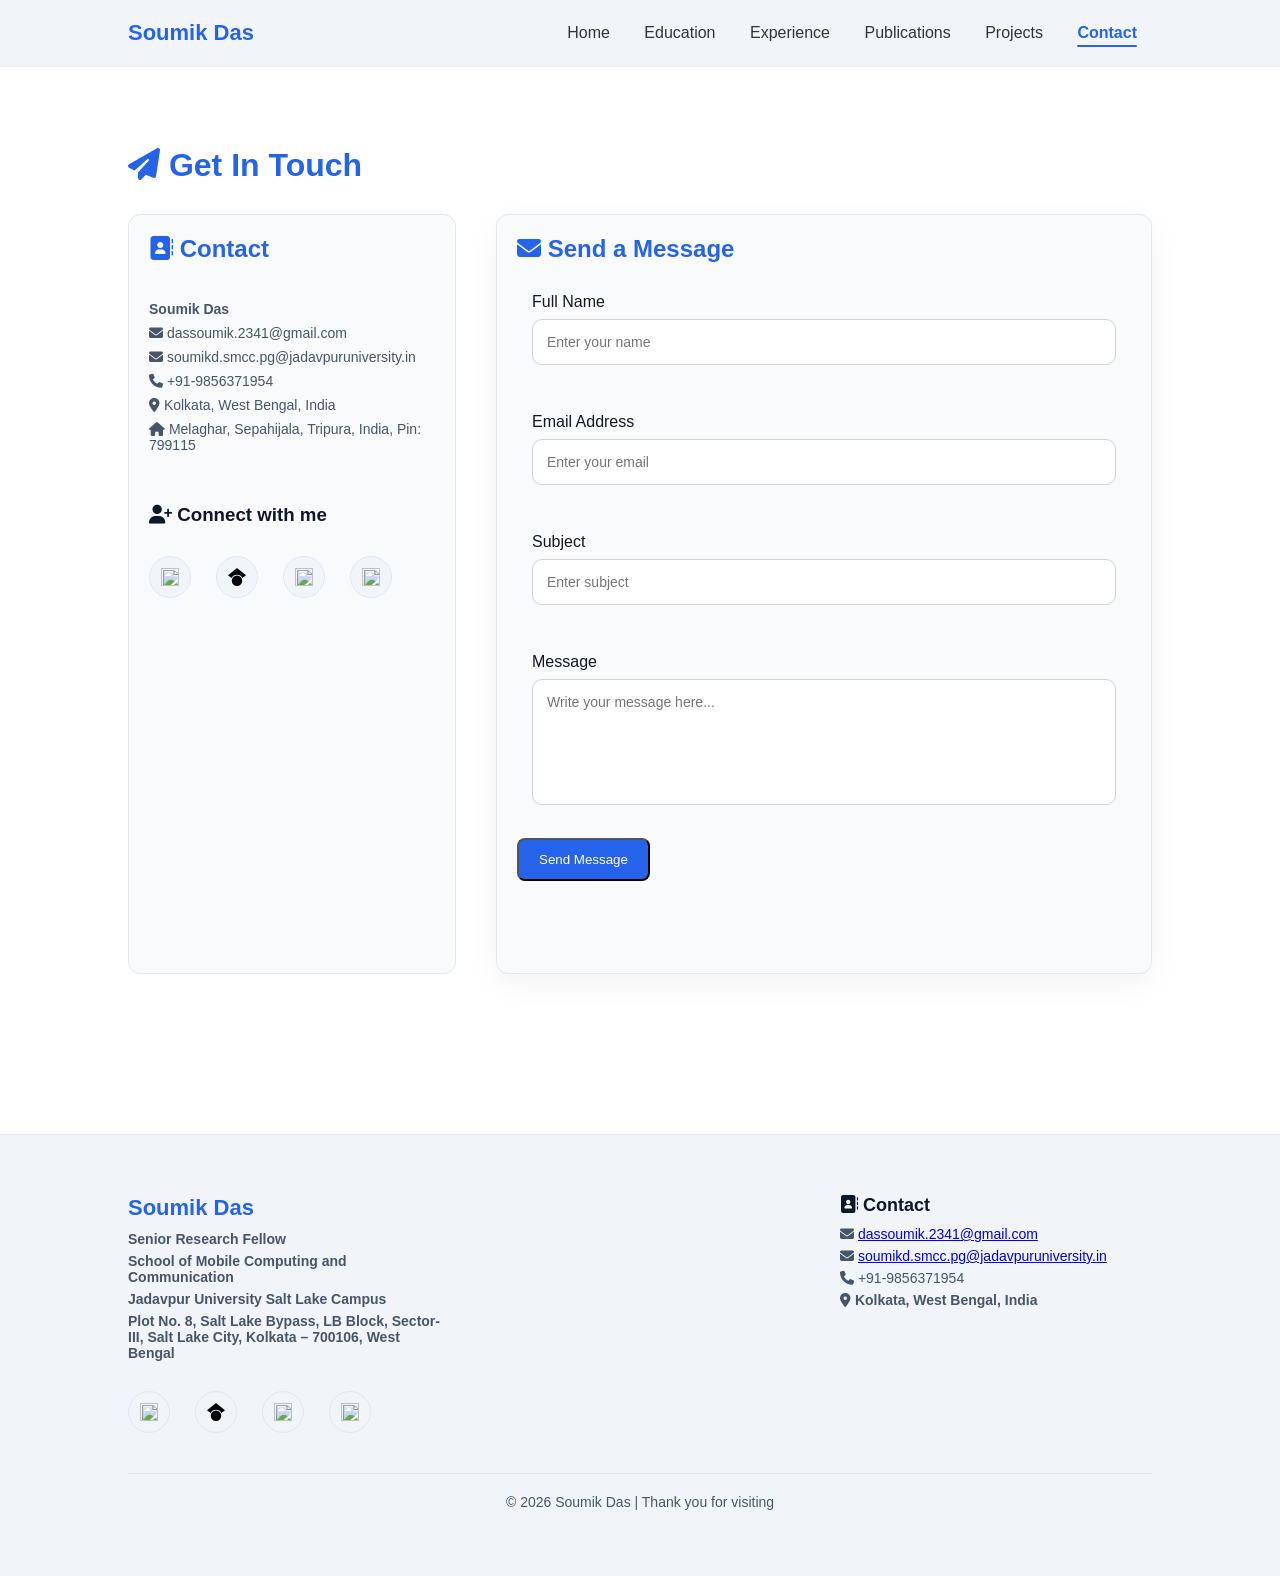
==== commit c08e9142: "Update contact.html" ====
--- a/contact.html
+++ b/contact.html
@@ -291,7 +291,7 @@
       <h3>Soumik Das</h3>
       <strong>
       <p>
-        M.Tech in Distributed and Mobile Computing 
+        Senior Research Fellow
       </p>
       <p>School of Mobile Computing and Communication </p>
       <p>Jadavpur University Salt Lake Campus</p>
